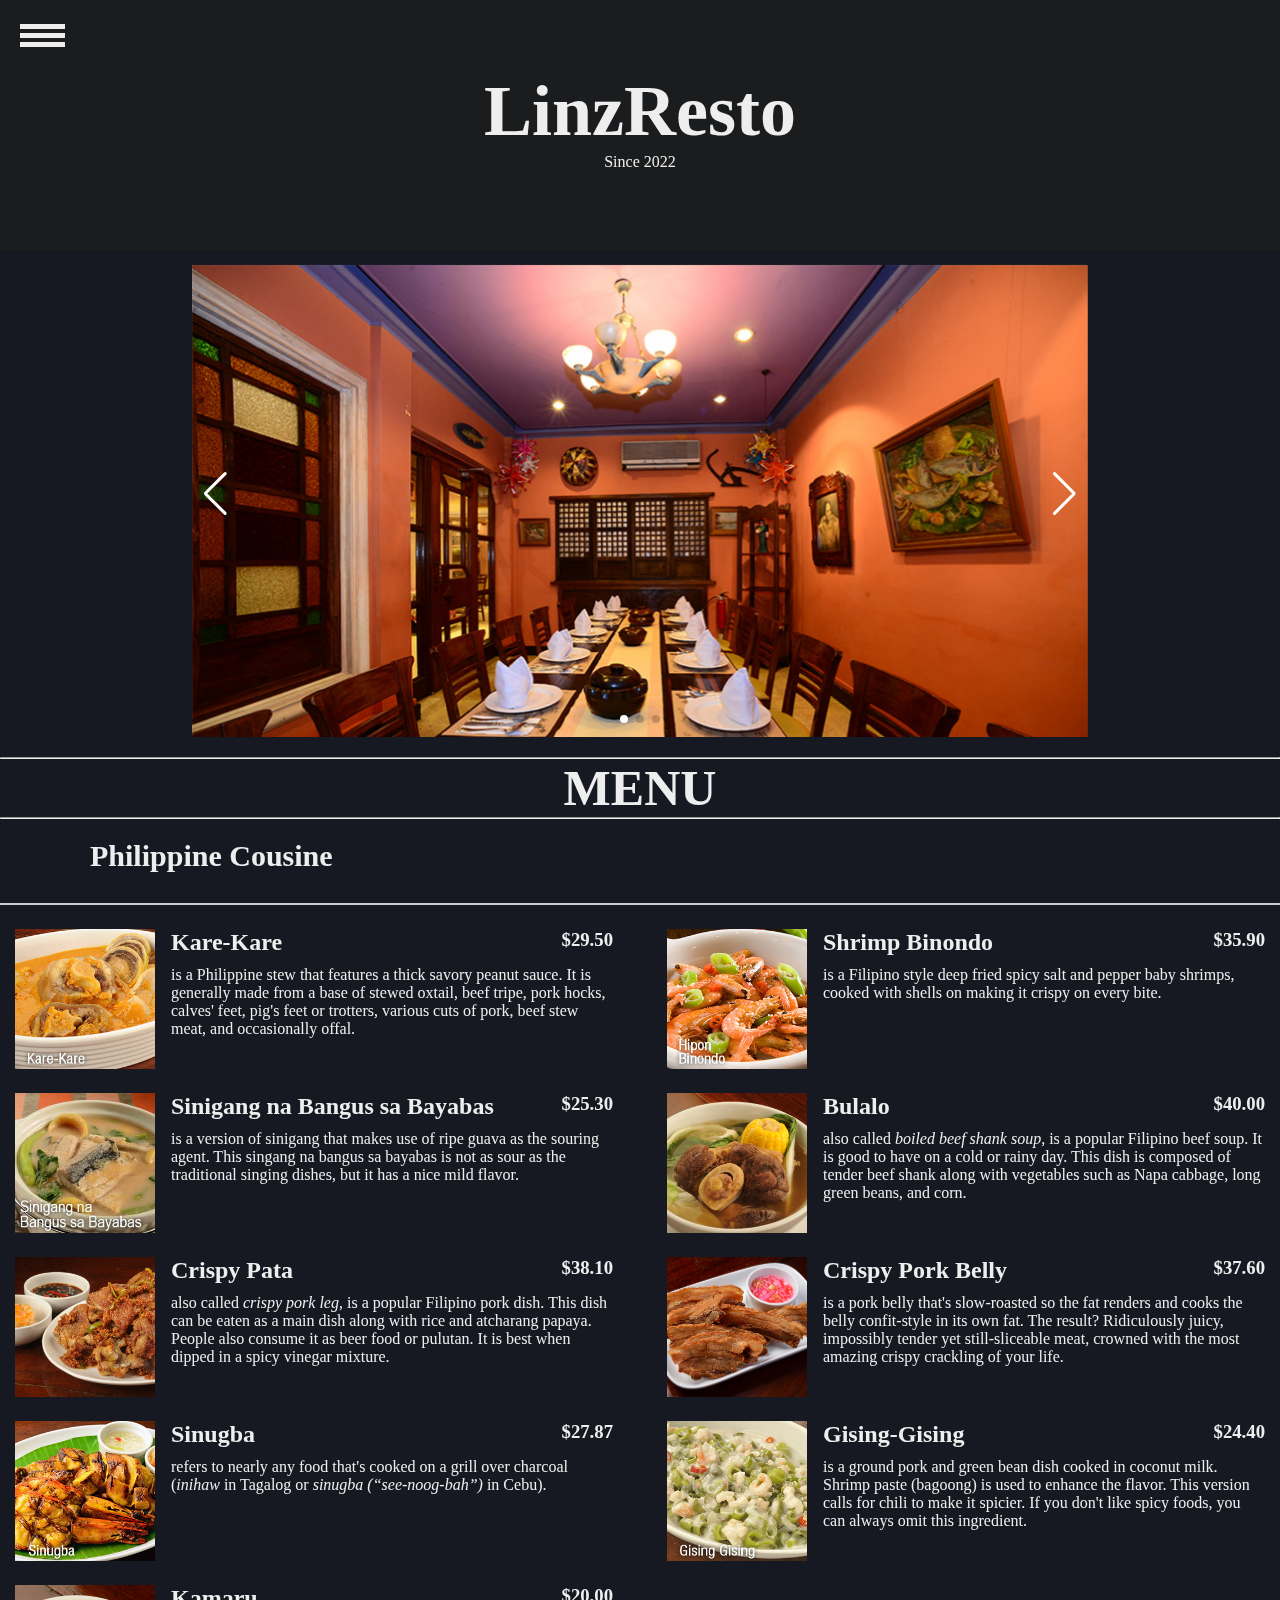
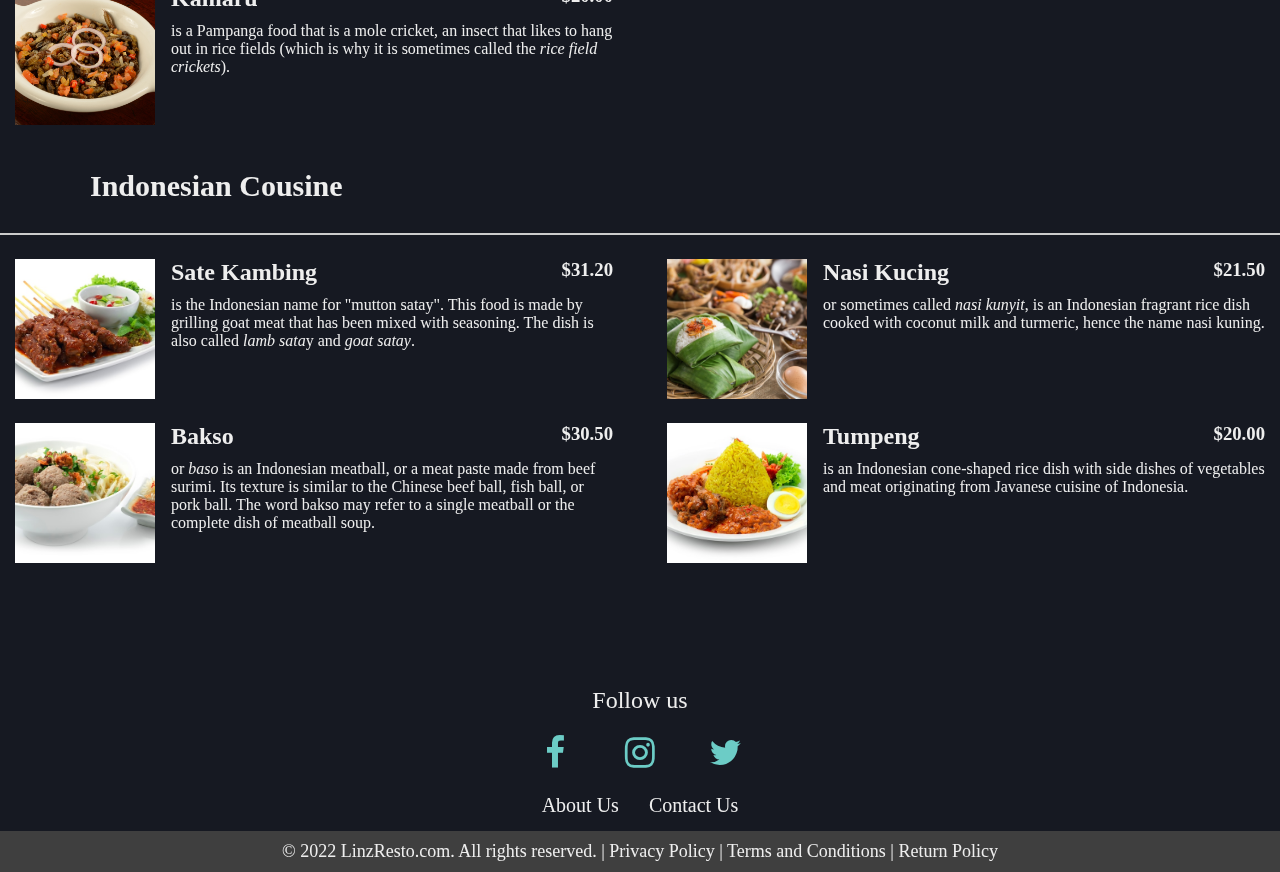
==== index.html @ 1f3fb20e "initial commit" ====
<!DOCTYPE html>
<html lang="en">
<head>
<title>LinzResto</title>
<meta charset="utf-8">
<meta name="viewport" content="width=device-width, initial-scale=1">
<link rel="stylesheet" href="style.css"/>
<link rel="stylesheet" href="https://cdn.jsdelivr.net/npm/swiper@8/swiper-bundle.min.css"/>
<link rel="stylesheet" href="https://cdnjs.cloudflare.com/ajax/libs/font-awesome/4.7.0/css/font-awesome.min.css"/>
</head>

  <body>
    <div id="sidenav">
      <div class="toggle-btn" onclick ="show()">
        <span></span>
        <span></span>
        <span></span>
      </div>

      <ul>
        <li><a href="index.html"><i class="fa fa-fw fa-home"></i> Home</a></li>
        <li><a href="About Us.html"><i class="fa fa-fw fa-globe"></i> About Us</a></li>
        <li><a href="Contact Us.html"><i class="fa fa-fw fa-envelope"></i> Contact Us</a></li>
      </ul>
    </div>
    
    <div class="header">
      <h1>LinzResto</h1>
      <p>Since 2022</p>
      <video id="background-video" autoplay loop muted>
      <source src="Food Reel _ FH Studio.mp4" type="video/mp4">
      </video>
    </div>

    <div class="container">
      
      <div class="swiper">
        <div class="swiper-wrapper">
          <div class="swiper-slide"><img src="PAPAYA-ROOM-DSC_6313.jpg"></div>
          <div class="swiper-slide"><img src="DURIAN-DSC_6266.jpg"></div>
          <div class="swiper-slide"><img src="Bistro-Remedios-Malate-Interior-DSC_6246.jpg"></div>
        </div>

        <div class="swiper-pagination"></div>
        <div class="swiper-button-prev"></div>
        <div class="swiper-button-next"></div>
        </div>
        
      </div>
      

        <div class="container1">
    <div class="menu">
      <h1><center><hr>MENU<hr></center></h1>
      <h2 class="menu-group-heading">
        Philippine Cousine
      </h2>

      <td><div class="menu-group">
        <div class="menu-item">
          <img class="menu-item-image" src="KareKare.jpg" alt="KareKare">
          <div class="menu-item-text">
            <h3 class="menu-item-heading">
              <span class="menu-item-name">Kare-Kare </span>
              <span class="menu-item-price">$29.50</span>
            </h3>
            <p class="menu-item-description">
              is a Philippine stew that features a thick savory peanut sauce. It is generally made from a base of stewed oxtail, beef tripe, 
              pork hocks, calves' feet, pig's feet or trotters, various cuts of pork, beef stew meat, and occasionally offal. 
            </p>
          </div>
        </div>

        <div class="menu-item">
          <img class="menu-item-image" src="shrimpbinondo.jpg" alt="shrimpbinondo">
          <div class="menu-item-text">
            <h3 class="menu-item-heading">
              <span class="menu-item-name">Shrimp Binondo </span>
              <span class="menu-item-price">$35.90</span>
            </h3>
            <p class="menu-item-description">
              is a Filipino style deep fried spicy salt and pepper baby shrimps, cooked with shells on making it crispy on every bite.
            </p>
          </div>
        </div>

        <div class="menu-item">
          <img class="menu-item-image" src="SinigangnaBangussaBayabas.jpg" alt="SinigangnaBangussaBayabas">
          <div class="menu-item-text">
            <h3 class="menu-item-heading">
              <span class="menu-item-name">Sinigang na Bangus sa Bayabas </span>
              <span class="menu-item-price">$25.30</span>
            </h3>
            <p class="menu-item-description">
              is a version of sinigang that makes use of ripe guava as the souring agent.
              This singang na bangus sa bayabas is not as sour as the traditional singing dishes, but it has a nice mild flavor.
            </p>
          </div>
        </div>

        <div class="menu-item">
          <img class="menu-item-image" src="Bulalo.PNG" alt="Bulalo">
          <div class="menu-item-text">
            <h3 class="menu-item-heading">
              <span class="menu-item-name">Bulalo</span>
              <span class="menu-item-price">$40.00</span>
            </h3>
            <p class="menu-item-description">
              also called <i>boiled beef shank soup</i>, is a popular Filipino beef soup. It is good to have on a cold or rainy day. 
              This dish is composed of tender beef shank along with vegetables such as Napa cabbage, long green beans, and corn.
            </p>
          </div>
        </div>

        <div class="menu-item">
          <img class="menu-item-image" src="CrispyPata.PNG" alt="CrispyPata">
          <div class="menu-item-text">
            <h3 class="menu-item-heading">
              <span class="menu-item-name">Crispy Pata </span>
              <span class="menu-item-price">$38.10</span>
            </h3>
            <p class="menu-item-description">
              also called <i>crispy pork leg</i>, is a popular Filipino pork dish. This dish can be eaten as a main dish along with rice and atcharang papaya. 
              People also consume it as beer food or pulutan. It is best when dipped in a spicy vinegar mixture.
            </p>
          </div>
        </div>

        <div class="menu-item">
          <img class="menu-item-image" src="CrispyPorkBelly.PNG" alt="CrispyPorkBelly">
          <div class="menu-item-text">
            <h3 class="menu-item-heading">
              <span class="menu-item-name">Crispy Pork Belly</span>
              <span class="menu-item-price">$37.60</span>
            </h3>
            <p class="menu-item-description">
              is a pork belly that's slow-roasted so the fat renders and cooks the belly confit-style in its own fat. 
              The result? Ridiculously juicy, impossibly tender yet still-sliceable meat, crowned with the most amazing crispy crackling of your life. 
            </p>
          </div>
        </div>

        <div class="menu-item">
          <img class="menu-item-image" src="sinugba.jpg" alt="sinugba">
          <div class="menu-item-text">
            <h3 class="menu-item-heading">
              <span class="menu-item-name">Sinugba </span>
              <span class="menu-item-price">$27.87</span>
            </h3>
            <p class="menu-item-description">
              refers to nearly any food that's cooked on a grill over charcoal 
              (<i>inihaw </i>in Tagalog or <i>sinugba (“see-noog-bah”)</i> in Cebu). 
            </p>
          </div>
        </div>


        <div class="menu-item">
          <img class="menu-item-image" src="GisingGising.jpg" alt="GisingGising">
          <div class="menu-item-text">
            <h3 class="menu-item-heading">
              <span class="menu-item-name">Gising-Gising </span>
              <span class="menu-item-price">$24.40</span>
            </h3>
            <p class="menu-item-description">
              is a ground pork and green bean dish cooked in coconut milk. Shrimp paste (bagoong) is used to enhance the flavor. 
              This version calls for chili to make it spicier. If you don't like spicy foods, you can always omit this ingredient.
            </p>
          </div>
        </div>

        <div class="menu-item">
          <img class="menu-item-image" src="Kamaru.PNG" alt="Kamaru">
          <div class="menu-item-text">
            <h3 class="menu-item-heading">
              <span class="menu-item-name">Kamaru </span>
              <span class="menu-item-price">$20.00</span>
            </h3>
            <p class="menu-item-description">
              is a Pampanga food that is a mole cricket, an insect that likes to hang out in rice fields 
              (which is why it is sometimes called the <i>rice field crickets</i>). 
            </p>
          </div>
        </div>
      </div>

      <h2 class="menu-group-heading">
        Indonesian Cousine
      </h2>

      <div class="menu-group">
        <div class="menu-item">
          <img class="menu-item-image" src="SateKambing.jpg" alt="SateKambing">
          <div class="menu-item-text">
            <h3 class="menu-item-heading">
              <span class="menu-item-name">Sate Kambing </span>
              <span class="menu-item-price">$31.20</span>
            </h3>
            <p class="menu-item-description">
              is the Indonesian name for "mutton satay". 
              This food is made by grilling goat meat that has been mixed with seasoning. 
              The dish is also called <i>lamb sata</i>y and <i>goat satay</i>.
            </p>
          </div>
        </div>

        <div class="menu-item">
          <img class="menu-item-image" src="NasiKucing.jpg" alt="NasiKucing">
          <div class="menu-item-text">
            <h3 class="menu-item-heading">
              <span class="menu-item-name">Nasi Kucing </span>
              <span class="menu-item-price">$21.50</span>
            </h3>
            <p class="menu-item-description">
              or sometimes called <i>nasi kunyit</i>, is an Indonesian fragrant rice dish cooked with coconut milk and turmeric, 
              hence the name nasi kuning.
            </p>
          </div>
        </div>

        <div class="menu-item">
          <img class="menu-item-image" src="Bakso.jpg" alt="Kamaru">
          <div class="menu-item-text">
            <h3 class="menu-item-heading">
              <span class="menu-item-name">Bakso </span>
              <span class="menu-item-price">$30.50</span>
            </h3>
            <p class="menu-item-description">
              or <i>baso</i> is an Indonesian meatball, or a meat paste made from beef surimi. 
              Its texture is similar to the Chinese beef ball, fish ball, or pork ball. 
              The word bakso may refer to a single meatball or the complete dish of meatball soup.
            </p>
          </div>
        </div>

        <div class="menu-item">
          <img class="menu-item-image" src="Tumpeng.jpg" alt="Kamaru">
          <div class="menu-item-text">
            <h3 class="menu-item-heading">
              <span class="menu-item-name">Tumpeng </span>
              <span class="menu-item-price">$20.00</span>
            </h3>
            <p class="menu-item-description">
              is an Indonesian cone-shaped rice dish with side dishes of vegetables and meat originating from Javanese cuisine of Indonesia.
            </p>
          </div>
        </div>

    </div>

    </div>
  </div>

  <footer class="footer">
        <p>Follow us</p>
        <div class="inner-footer">
          <div class="social-links">
            <ul>
              <li class="social-items"><a href="https://www.facebook.com/franz.lariba/"><i class="fa fa-fw fa-facebook"></i></a></li>
              <li class="social-items"><a href="https://www.instagram.com/fpranzzz/"><i class="fa fa-fw fa-instagram"></i></a></li>
              <li class="social-items"><a href="https://mobile.twitter.com/FranzLariba"><i class="fa fa-fw fa-twitter"></i></a></li>
            </ul>
          </div>
          <div class=quick-links>
            <ul>
              <li class="quick-items"><a href="About Us.html">About Us</a></li>
              <li class="quick-items"><a href="Contact Us.html">Contact Us</a></li>
            </ul>  
          </div>
        </div>
        <div class="outer-footer">
          © 2022 LinzResto.com. All rights reserved. | 
            Privacy Policy | Terms and Conditions | Return Policy
          </div>
      </div>
    </footer>

    <script>
      function show() {
      document.getElementById('sidenav').classList.toggle('active');
      }
    </script>
    <script src="https://cdn.jsdelivr.net/npm/swiper@8/swiper-bundle.min.js"></script>
      
    <script>
        const swiper = new Swiper('.swiper', {
          autoplay:{
            delay:5000,
            disableOnInteraction: false,
          },
        loop: true,
        pagination: {
        el: '.swiper-pagination',
        clickable:true,
        },

        navigation: {
          nextEl: '.swiper-button-next',
          prevEl: '.swiper-button-prev',
        },
    });
      </script>
      
  </body>
</html>
---- style.css ----
/*whole html body files*/
* {
  margin: 0;
  padding: 0;
  box-sizing: border-box;
}
body{
  margin: 0;
  background: #1b1c1e;
}
/*All Sidenav in every files*/
#sidenav {
  position: absolute;
  width: 200px;
  height: 100%;
  background: #161922;
  left: -200px;
  transition: .5s;
}

#sidenav.active {
  left: 0;
}

#sidenav ul li a {
  display: block;
  padding: 24px;
  color: #eee;
  text-decoration: none;
  font-family: sans-serif;
  font-size: 22px;
  border-bottom: 2px solid #555;
}

#sidenav ul li a:hover{
  background-color: chartreuse;
  color: blue;
}

#sidenav .toggle-btn {
  position: absolute;
  top: 20px;
  left: 220px;
}

.toggle-btn span {
  width: 45px;
  height: 5px;
  background: #eee;
  display: block;
  margin-top: 4px;
}

/*Home page*/
.header{
  width: auto;
  height: 250px;
  padding-top: 70px;
  color:#eee;
  font-family: Constalia;
  font-size: 36px;
  text-align: center;
}

#background-video {
  width: 100vw;
  height: 100vh;
  object-fit: cover;
  position: fixed;
  left: 0;
  right: 0;
  top: 0;
  bottom: 0;
  z-index: -1;
  opacity: 0.2;
}

p{
  font-size: 16px;
}

.container{
  width: auto;
  height:100%;
  background: #161922;
  display: flex;
  align-items: center;
  justify-content: center;
}

.swiper{
  width: 70%;
  height: 487px;
  border:0px;
}

.swiper-slide img{
  width: 100%;
  padding-top: 15px;
}

.swiper .swiper-button-prev, .swiper .swiper-button-next{
  color: white;
}

.swiper .swiper-pagination-bullet-active{
  background: white;
}

/*Menu class*/
.container1 {
  max-width: max-content;
  max-height: max-content;
  margin: 0 auto;
  padding: 0;
  padding-top: 20px;
  background-color: #161922;
}

.menu {
  font-family: georgia;
  font-size: 16px;
  color: #eee;
}

.menu h1 {
  font-size: 50px;
}

.menu-group-heading {
  margin: 0px;
  padding-left: 90px;
  padding-top: 20px;
  padding-bottom: 1em;
  border-bottom: 2px solid #ccc;
  font-size: 30px;
  font-family:Verdana;
}

.menu-group {
  display:grid;
  grid-template-columns: 1fr;
  gap: 1.5em;
  padding: 1.5em 0;
}

.menu-item {
  display: flex;
  padding-left: 15px;
  padding-right: 15px; 
}

.menu-item-image {
  width: 80px;
  height: 80px;
  flex-shrink: 0;
  object-fit: cover;
  margin-right: 1em;
}

.menu-item-text {
  flex-grow: 1;
}

.menu-item-heading {
  display: flex;
  justify-content: space-between;
  margin: 0;
}

.menu-item-name{
  margin-right: 1.5em;
  padding-bottom: 10px;
  font-family:cursive;
  font-size: 24px;
}

/*About page*/
.about {
  max-width: 100%;
  height: 657px;
  background-color: #161922;
  background-size: cover;
  display: flex;
  justify-content: center;
  align-items: center;
}

.about .content img {
  height: 450px;
  width: 430px;
  max-width: 100%;
  border-radius: 60px;
}

.text {
  width: 550px;
  max-width: 100%;
  padding: 0 10px;
}

.content {
  width: 1280px;
  max-width: 95%;
  margin: 0 auto;
  display: flex;
  flex-wrap: wrap;
  align-items: center;
  justify-content: space-around;
}

.text h1 {
  color: #ffcc74;
  font-size: 85px;
  margin-bottom: 20px;
  text-transform: capitalize;
}

.text h5 {
  color: #eee;
  font-size: 25px;
  margin-bottom: 25px;
  text-transform: capitalize;
  letter-spacing: 2px;
}

.text p {
  color: #c0c4d6;
  font-size: 18px;
  line-height: 28px;
  letter-spacing: 1.5px;
  margin-bottom: 45px;
}

/*Contact Us*/
.container9 {
  max-width: 1320px;
  margin: 0 auto;
  padding: 5%;
}

.container9 h1 {
  font-family: 'Playfair Display', serif;
  font-size: 60px;
  color: #eee;
  text-align: center;
  font-weight: 500;
  padding-bottom: 20px;
}

.container9 p {
  color: #d2d2d2;
  text-align: center;
}

.container9 p, input, textarea, label {
  font-family: 'Poppins', sans-serif;
}

form {
  max-width: 500px;
  margin: 0 auto;
  text-align: left;
  padding: 20px 0;
}

.container9 input, textarea, label {
  display: block;
  margin: 0 auto;
  width: 100%;
  color: #eee;
}

.container9 input, textarea {
  background-color: transparent;
  border: 0;
  color: #eee;  
  border-bottom: 2px solid #828282;
}

.container9 input[type = text], form input::placeholder, select{
  color: #eee;
}

.container9 input[type=submit] {
  background-color: #545557;
  padding: 15px 0;
  color: #eee;
  font-size: 18px;
  border-bottom: none;
  margin-top: 30px;
  cursor: pointer;
  transition: all .3s ease;
}

.container9 input[type=submit]:hover {
  background: #eee;
  color: #eee;
}

.container9 input, textarea {
  color: #eee;
  font-size: 18px;
  padding: 10px;
}

.container9 input:focus, textarea:focus {
  outline: 1px solid #828282;
}

.container9 a {
  color: #828282;
  font-style: italic;
}

.container9 a:hover {
  color: #fff;
}

/*For the footer*/
.footer {
  background-color: #161922;
  padding: 0px;
  padding-top: 100px;
}

.footer p {
  font-size: 24px;
  text-align: center;
  color: #eee;
}

.footer .inner-footer {
  margin: 0;
  padding: 0;
}

.footer .social-links, .social-links ul {
  padding: 10px;
  display: flex;
  margin: auto;
}

.footer .social-items {
  list-style: none;
}

.footer .social-items a {
  padding: 10px 20px;
  font-size: 35px;
  color: #6cccc6;
  transition: all .25s;
}

.footer .social-items a:hover {
  color: #54a39e;
}

.footer .quick-links, .quick-links ul {
  display: flex;
  margin: auto;
  padding-bottom: 7px;
}

.footer .quick-items {
  list-style: none;
}

.footer .quick-items a {
  text-decoration: none;
  padding: 0px 15px;
  font-size: 20px;
  color: #eee;
  transition: all .25s;
}

.footer .quick-items a:hover {
  color: #6cccc6;
}

.footer .outer-footer {
  padding: 10px;
  text-align: center;
  color: #eee;
  font-size: 18px;
  background-color: #3f3f3f;
}
/*Screen After*/
@media screen and (min-width: 992px) {
  .menu{
    font-size: 16px;
  }
  .menu-group{
    grid-template-columns: repeat(2, 1fr);
  }
  .menu-item-image {
    width: 140px;
    height: 140px;
  }
  .card-container{
    grid-template-columns: 100%;
    width: 100vw;
  }
  .card-img{
    height: 330px;
  }
}



/*<div class="contact-section">
            <div class="contact-info">
                <div><i class="fa fa-fw fa-map-marker"></i>Hollywood, Los Angeles CA</div>
                <div><i class="fa fa-fw fa-phone"></i>+6395-8563-7128</div>
                <div><i class="fa fa-fw fa-clock-o"></i>Thu - Tue 10:00 AM to 8:00 PM</div>
        </div>*/
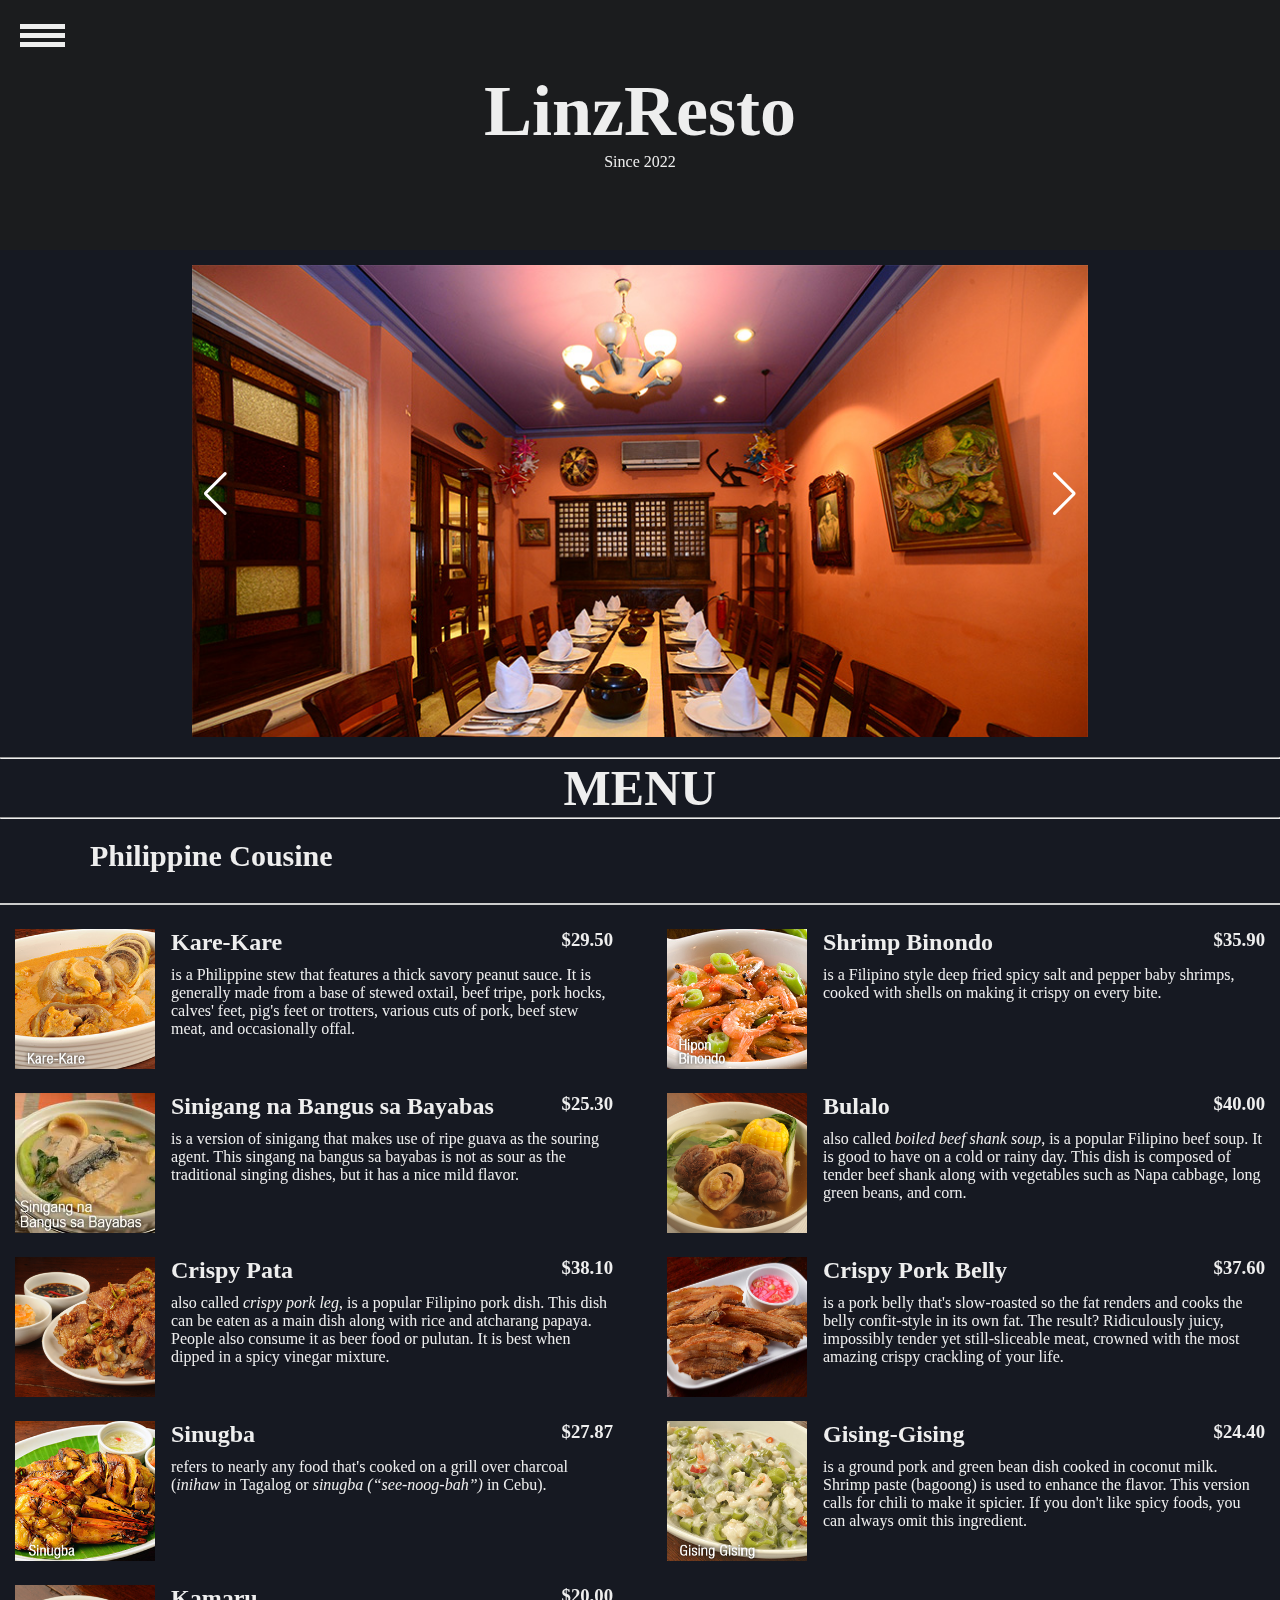
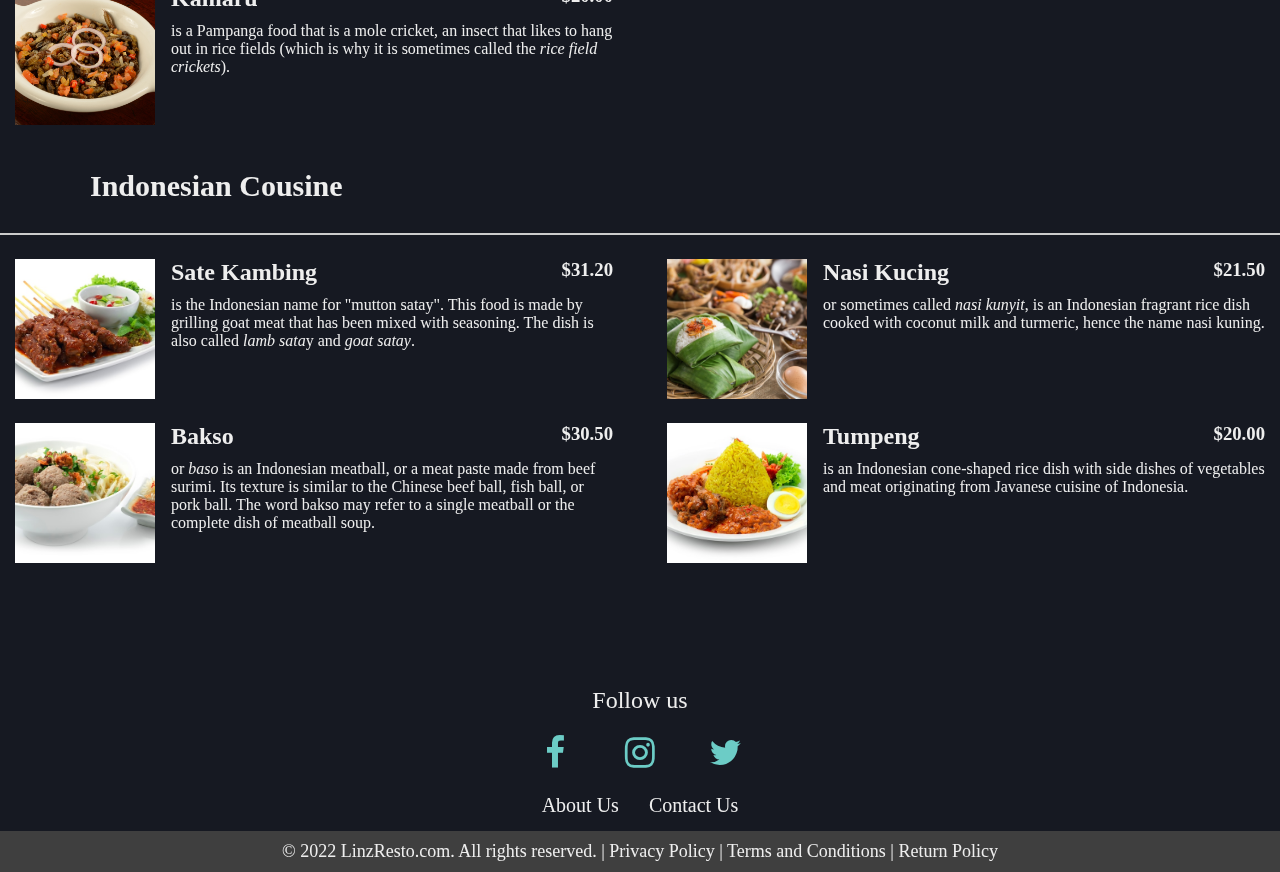
==== commit 71a57c4e: "initial commit" ====
--- a/index.html
+++ b/index.html
@@ -5,6 +5,7 @@
 <meta charset="utf-8">
 <meta name="viewport" content="width=device-width, initial-scale=1">
 <link rel="stylesheet" href="style.css"/>
+<link rel="stylesheet" href="index.js">
 <link rel="stylesheet" href="https://cdn.jsdelivr.net/npm/swiper@8/swiper-bundle.min.css"/>
 <link rel="stylesheet" href="https://cdnjs.cloudflare.com/ajax/libs/font-awesome/4.7.0/css/font-awesome.min.css"/>
 </head>
@@ -274,32 +275,5 @@
           </div>
       </div>
     </footer>
-
-    <script>
-      function show() {
-      document.getElementById('sidenav').classList.toggle('active');
-      }
-    </script>
-    <script src="https://cdn.jsdelivr.net/npm/swiper@8/swiper-bundle.min.js"></script>
-      
-    <script>
-        const swiper = new Swiper('.swiper', {
-          autoplay:{
-            delay:5000,
-            disableOnInteraction: false,
-          },
-        loop: true,
-        pagination: {
-        el: '.swiper-pagination',
-        clickable:true,
-        },
-
-        navigation: {
-          nextEl: '.swiper-button-next',
-          prevEl: '.swiper-button-prev',
-        },
-    });
-      </script>
-      
   </body>
 </html>